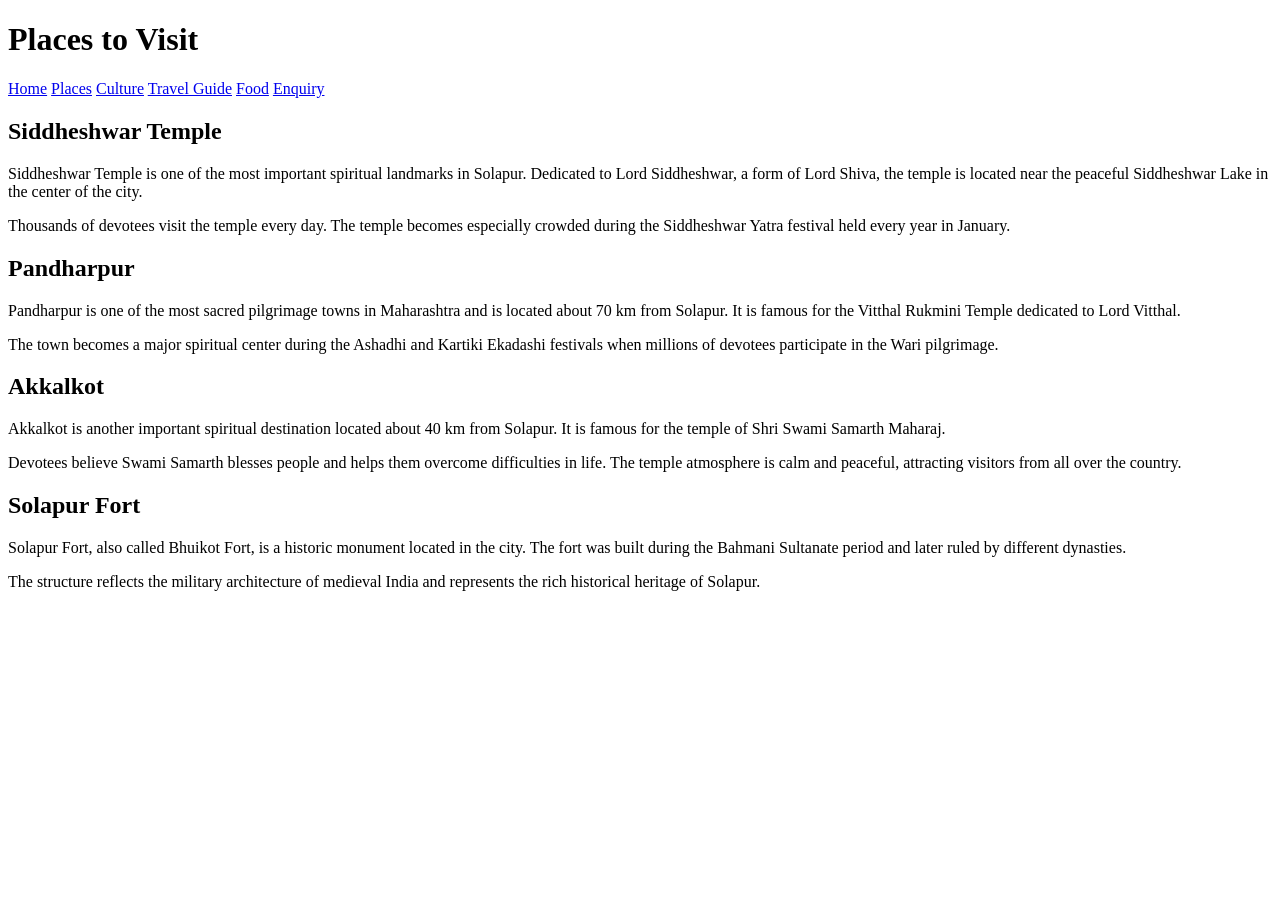
==== places.html @ 1d852319 "Create places.html" ====
<!DOCTYPE html>
<html>
<head>
<title>Places in Solapur</title>
<link rel="stylesheet" href="style.css">
</head>

<body>

<header>
<h1>Places to Visit</h1>
</header>

<nav>
<a href="index.html">Home</a>
<a href="places.html">Places</a>
<a href="culture.html">Culture</a>
<a href="travel.html">Travel Guide</a>
<a href="food.html">Food</a>
<a href="enquiry.html">Enquiry</a>
</nav>

<div class="container">

<h2>Siddheshwar Temple</h2>
<p>
Siddheshwar Temple is one of the most important spiritual landmarks in Solapur. Dedicated 
to Lord Siddheshwar, a form of Lord Shiva, the temple is located near the peaceful 
Siddheshwar Lake in the center of the city.
</p>

<p>
Thousands of devotees visit the temple every day. The temple becomes especially crowded 
during the Siddheshwar Yatra festival held every year in January.
</p>

<h2>Pandharpur</h2>
<p>
Pandharpur is one of the most sacred pilgrimage towns in Maharashtra and is located about 
70 km from Solapur. It is famous for the Vitthal Rukmini Temple dedicated to Lord Vitthal.
</p>

<p>
The town becomes a major spiritual center during the Ashadhi and Kartiki Ekadashi festivals 
when millions of devotees participate in the Wari pilgrimage.
</p>

<h2>Akkalkot</h2>
<p>
Akkalkot is another important spiritual destination located about 40 km from Solapur. It is 
famous for the temple of Shri Swami Samarth Maharaj.
</p>

<p>
Devotees believe Swami Samarth blesses people and helps them overcome difficulties in life. 
The temple atmosphere is calm and peaceful, attracting visitors from all over the country.
</p>

<h2>Solapur Fort</h2>
<p>
Solapur Fort, also called Bhuikot Fort, is a historic monument located in the city. The fort was 
built during the Bahmani Sultanate period and later ruled by different dynasties.
</p>

<p>
The structure reflects the military architecture of medieval India and represents the rich 
historical heritage of Solapur.
</p>

</div>

</body>
</html>
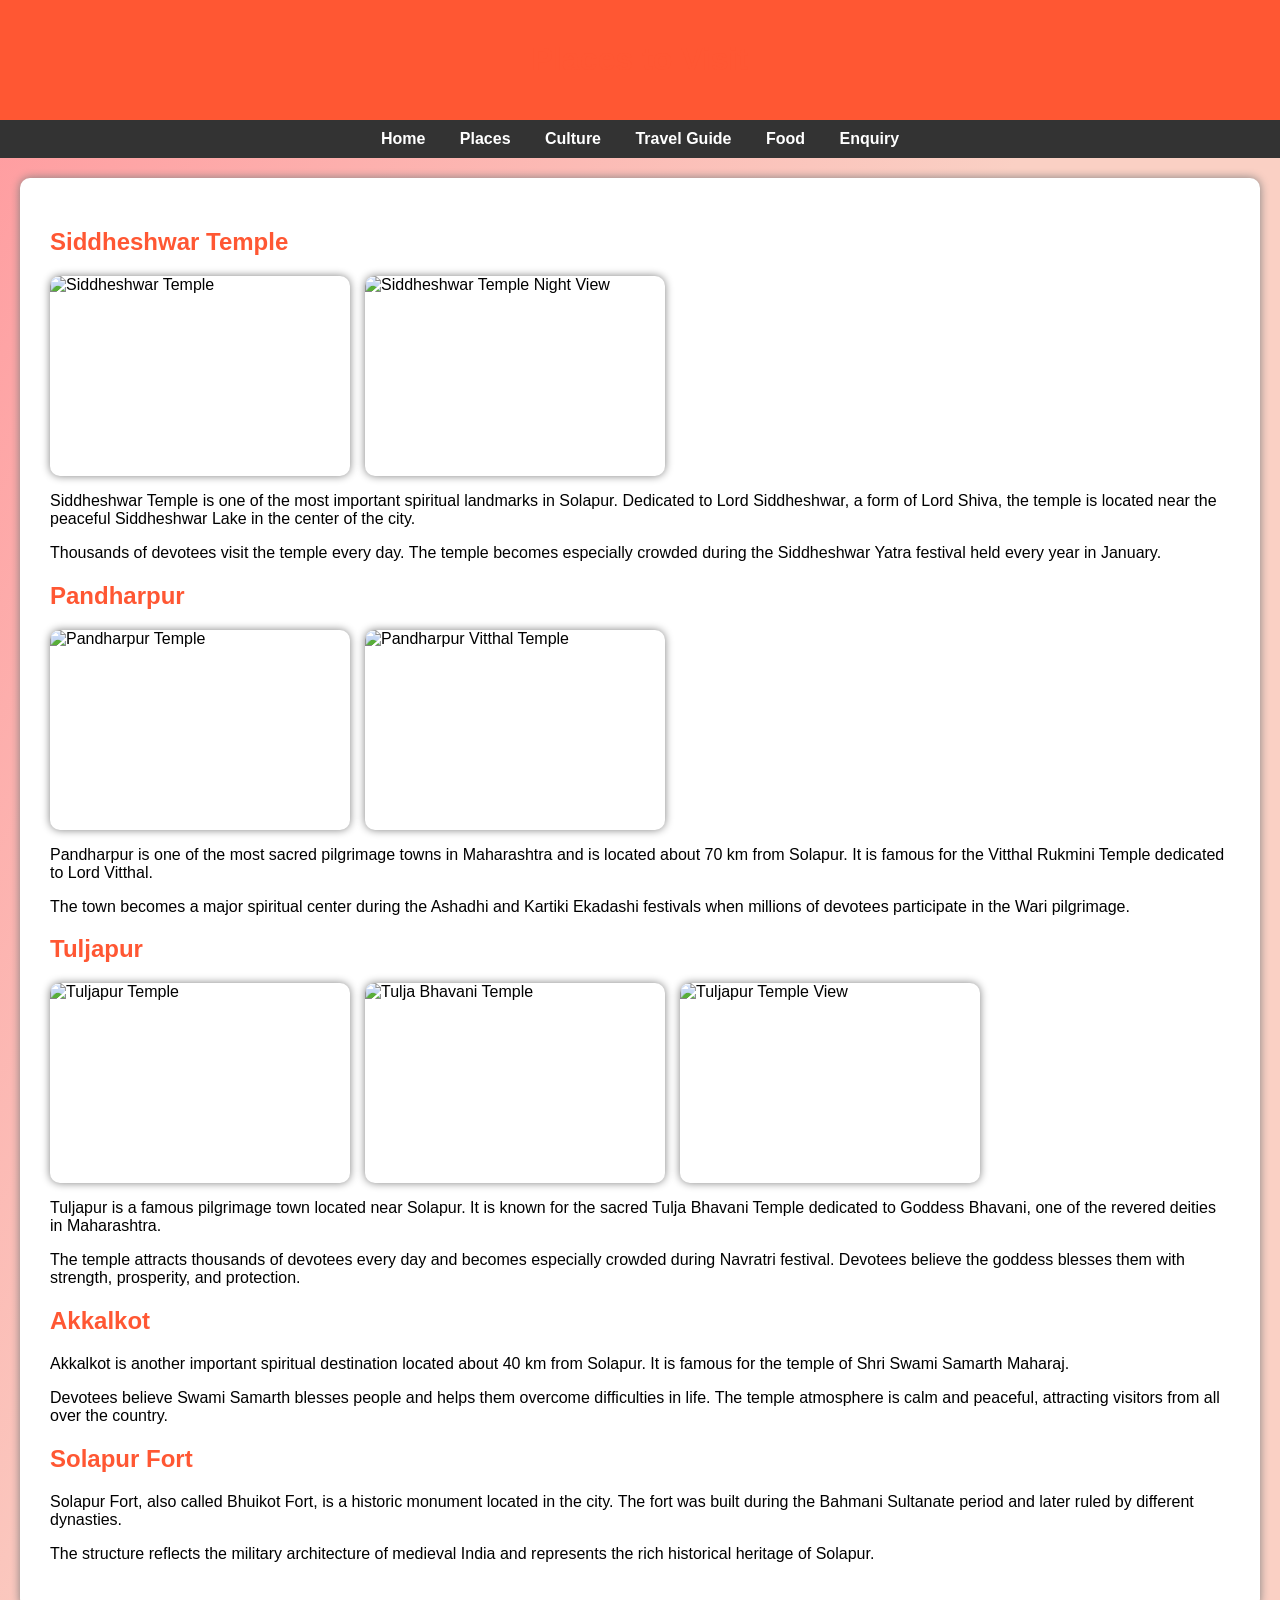
==== commit 338ff39a: "Update places.html" ====
--- a/places.html
+++ b/places.html
@@ -3,6 +3,24 @@
 <head>
 <title>Places in Solapur</title>
 <link rel="stylesheet" href="style.css">
+
+<style>
+.gallery{
+display:flex;
+flex-wrap:wrap;
+gap:15px;
+margin-top:10px;
+}
+
+.gallery img{
+width:300px;
+height:200px;
+object-fit:cover;
+border-radius:10px;
+box-shadow:0px 0px 8px gray;
+}
+</style>
+
 </head>
 
 <body>
@@ -23,6 +41,12 @@
 <div class="container">
 
 <h2>Siddheshwar Temple</h2>
+
+<div class="gallery">
+<img src="images/siddeshwar.jpg" alt="Siddheshwar Temple">
+<img src="images/siddeshwar_night.jpg" alt="Siddheshwar Temple Night View">
+</div>
+
 <p>
 Siddheshwar Temple is one of the most important spiritual landmarks in Solapur. Dedicated 
 to Lord Siddheshwar, a form of Lord Shiva, the temple is located near the peaceful 
@@ -34,7 +58,14 @@
 during the Siddheshwar Yatra festival held every year in January.
 </p>
 
+
 <h2>Pandharpur</h2>
+
+<div class="gallery">
+<img src="images/pandharpur1.jpg" alt="Pandharpur Temple">
+<img src="images/pandharpur2.jpg" alt="Pandharpur Vitthal Temple">
+</div>
+
 <p>
 Pandharpur is one of the most sacred pilgrimage towns in Maharashtra and is located about 
 70 km from Solapur. It is famous for the Vitthal Rukmini Temple dedicated to Lord Vitthal.
@@ -45,7 +76,30 @@
 when millions of devotees participate in the Wari pilgrimage.
 </p>
 
+
+<h2>Tuljapur</h2>
+
+<div class="gallery">
+<img src="images/tuljapur1.jpg" alt="Tuljapur Temple">
+<img src="images/tuljapur2.jpg" alt="Tulja Bhavani Temple">
+<img src="images/tuljapur3.jpg" alt="Tuljapur Temple View">
+</div>
+
+<p>
+Tuljapur is a famous pilgrimage town located near Solapur. It is known for the sacred 
+Tulja Bhavani Temple dedicated to Goddess Bhavani, one of the revered deities in 
+Maharashtra.
+</p>
+
+<p>
+The temple attracts thousands of devotees every day and becomes especially crowded 
+during Navratri festival. Devotees believe the goddess blesses them with strength, 
+prosperity, and protection.
+</p>
+
+
 <h2>Akkalkot</h2>
+
 <p>
 Akkalkot is another important spiritual destination located about 40 km from Solapur. It is 
 famous for the temple of Shri Swami Samarth Maharaj.
@@ -56,7 +110,9 @@
 The temple atmosphere is calm and peaceful, attracting visitors from all over the country.
 </p>
 
+
 <h2>Solapur Fort</h2>
+
 <p>
 Solapur Fort, also called Bhuikot Fort, is a historic monument located in the city. The fort was 
 built during the Bahmani Sultanate period and later ruled by different dynasties.
--- a/style.css
+++ b/style.css
@@ -0,0 +1,59 @@
+body{
+font-family: Arial;
+margin:0;
+background:linear-gradient(120deg,#ff9a9e,#fad0c4,#fad0c4);
+}
+
+header{
+background:#ff5733;
+color:white;
+text-align:center;
+padding:20px;
+}
+
+nav{
+background:#333;
+text-align:center;
+padding:10px;
+}
+
+nav a{
+color:white;
+margin:15px;
+text-decoration:none;
+font-weight:bold;
+}
+
+nav a:hover{
+color:yellow;
+}
+
+.container{
+padding:30px;
+background:white;
+margin:20px;
+border-radius:10px;
+box-shadow:0px 0px 10px gray;
+}
+
+h1,h2,h3{
+color:#ff5733;
+}
+
+button{
+background:#ff5733;
+color:white;
+padding:10px;
+border:none;
+border-radius:5px;
+}
+
+button:hover{
+background:#ff2e00;
+}
+
+input{
+width:100%;
+padding:10px;
+margin:10px 0;
+}
